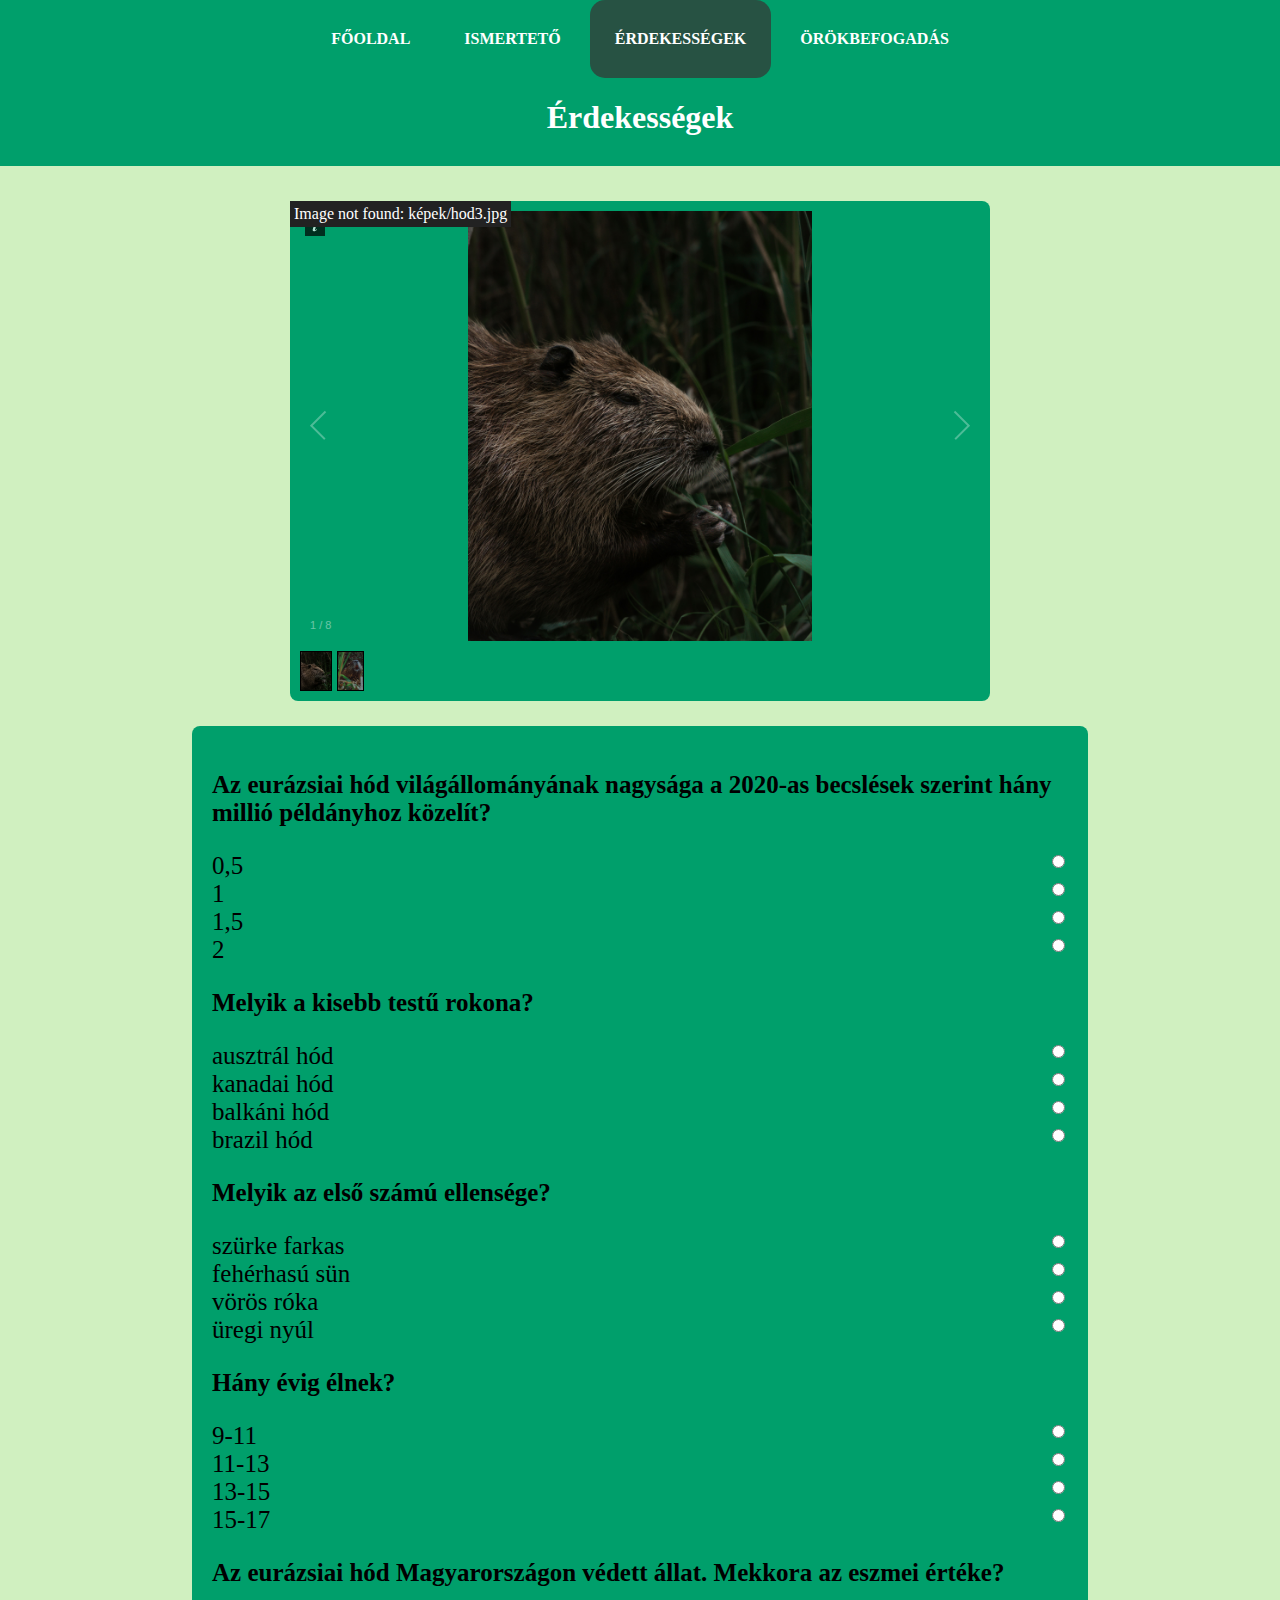
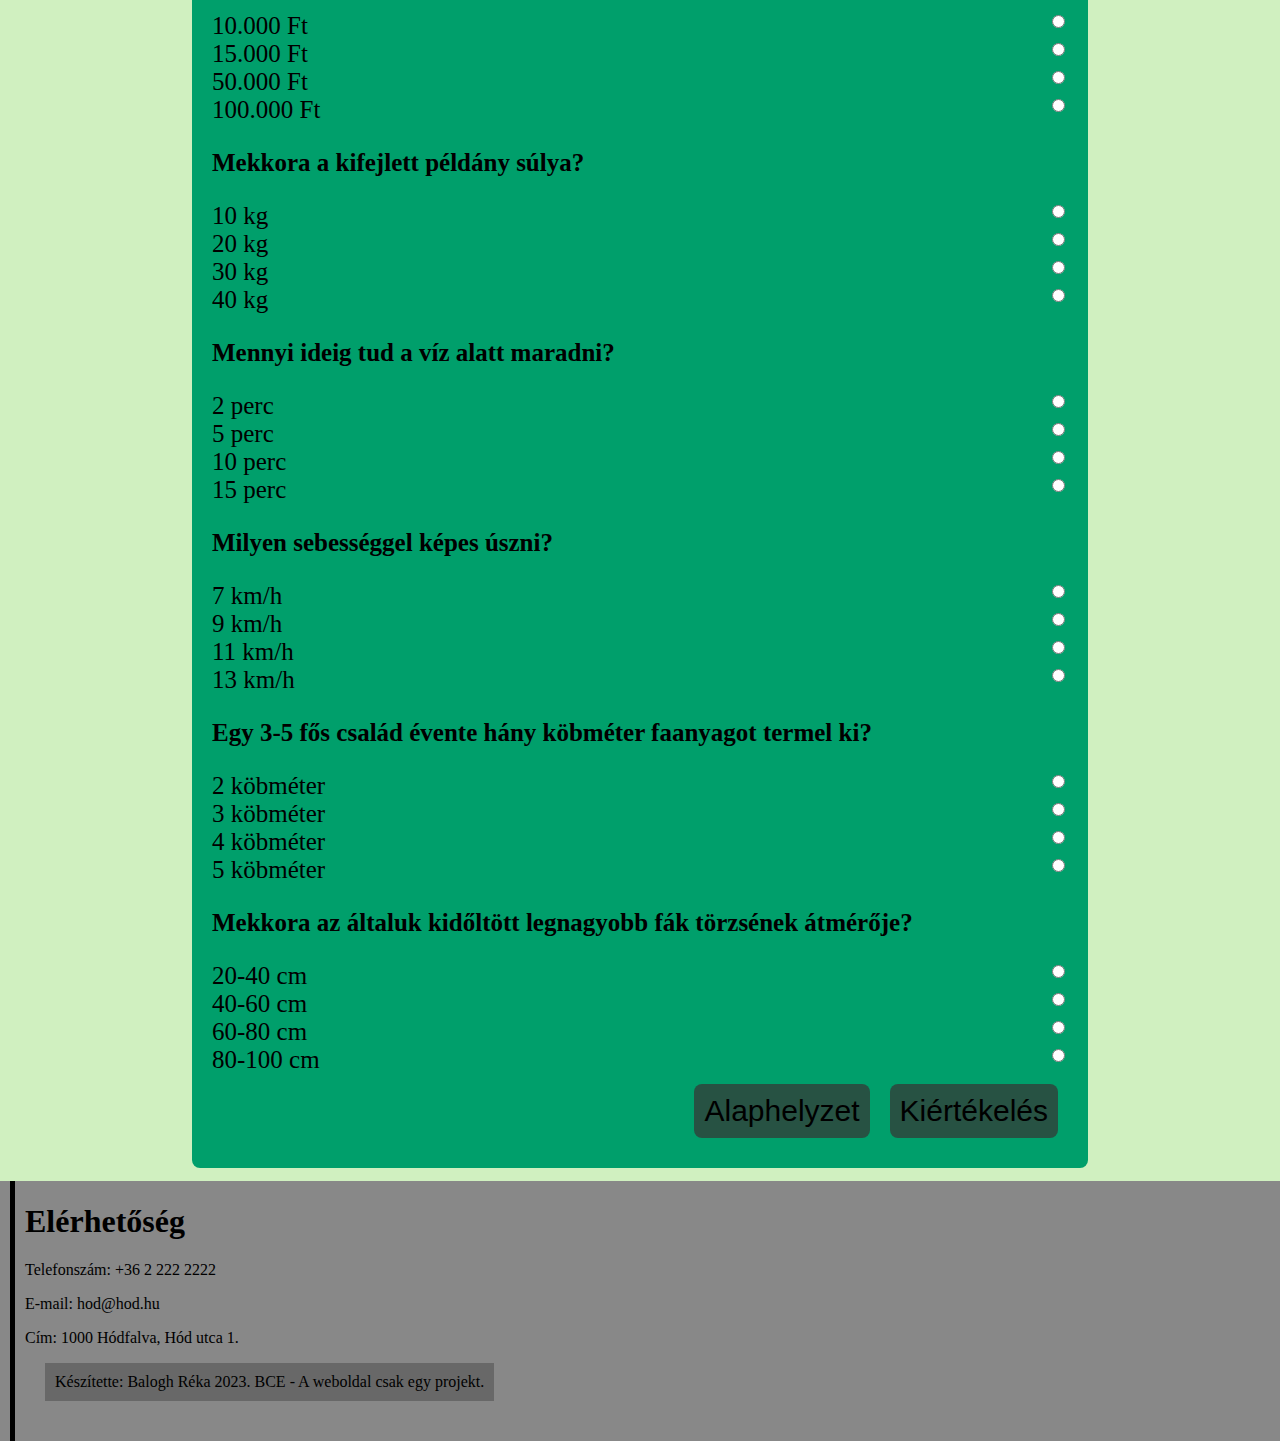
==== erdekessegek.html @ 3c69dc8d "Add files via upload" ====
<!DOCTYPE html>
<html lang="hu">

<head>
    <meta charset="UTF-8">
    <meta name="viewport" content="width=device-width, initial-scale=1.0">
    <title>Érdekességek</title>
    <link rel="stylesheet" href="beadandostyle.css">
    <link rel="icon" type="image" href="képek/hod.jpg">
    <script src="galleria-1.6.1/jquery-3.7.1.js"></script>
    <script src="galleria-1.6.1/galleria-1.6.1/dist/galleria.js"></script>
    <script src="galleria-1.6.1/galleria-1.6.1/dist/themes/classic/galleria.classic.js"></script>
    <script src="beadandoscript.js"></script>
    <script type="text/javascript">
        $(document).ready(function () {
            $('#images').galleria({
                width: 700,
                height: 500
            });
        });
    </script>
    <style>
        .galleria {
            width: 700px;
            height: auto;
        }
    </style>
</head>

<body>
    <header>
        <nav>
            <ul>
                <li><a href="index.html">Főoldal</a></li>
                <li><a href="ismerteto.html">Ismertető</a></li>
                <li><a href="#" class="active">Érdekességek</a></li>
                <li><a href="orokbefogadas.html">Örökbefogadás</a></li>
            </ul>
        </nav>
        <h1 class="cim">Érdekességek</h1>
    </header>
    <div class="container">
        <div class="galeria" id="images">
            <img src="képek/hod1.jpg" alt="hód eszik" title="Táplálkozás">
            <img src="képek/hod2.jpg" alt="hód fogak" title="Fogak">
            <img src="képek/hod3.jpg" alt="hód eszik" title="Táplálkozás">
            <img src="képek/hod4.jpg" alt="hód vízben" title="Szórakozás">
            <img src="képek/hod6.jpg" alt="hód vízben" title="Úszás">
            <img src="képek/hod7.jpg" alt="hód cuki" title="Aranyos">
            <img src="képek/hod8.jpg" alt="hód fogak" title="Fogak">
            <img src="képek/hod9.jpg" alt="hód vízben" title="Szórakozás">

        </div>
        <div class="quiz">
            <form id="kviz">
                <p class="kerdes">Az eurázsiai hód világállományának nagysága a 2020-as becslések szerint hány millió
                    példányhoz
                    közelít?</p>
                <input type="radio" name="question1">0,5<br>
                <input type="radio" name="question1">1<br>
                <input type="radio" name="question1" id="correct1">1,5<br>
                <input type="radio" name="question1">2<br>
                <p class="kerdes">Melyik a kisebb testű rokona?</p>
                <input type="radio" name="question2">ausztrál hód<br>
                <input type="radio" name="question2" id="correct2">kanadai hód<br>
                <input type="radio" name="question2">balkáni hód<br>
                <input type="radio" name="question2">brazil hód<br>
                <p class="kerdes">Melyik az első számú ellensége?</p>
                <input type="radio" name="question3" id="correct3">szürke farkas<br>
                <input type="radio" name="question3">fehérhasú sün<br>
                <input type="radio" name="question3">vörös róka<br>
                <input type="radio" name="question3">üregi nyúl<br>
                <p class="kerdes">Hány évig élnek?</p>
                <input type="radio" name="question4">9-11<br>
                <input type="radio" name="question4">11-13<br>
                <input type="radio" name="question4">13-15<br>
                <input type="radio" name="question4" id="correct4">15-17<br>
                <p class="kerdes">Az eurázsiai hód Magyarországon védett állat. Mekkora az eszmei értéke?</p>
                <input type="radio" name="question5">10.000 Ft<br>
                <input type="radio" name="question5">15.000 Ft<br>
                <input type="radio" name="question5" id="correct5">50.000 Ft<br>
                <input type="radio" name="question5">100.000 Ft<br>
                <p class="kerdes">Mekkora a kifejlett példány súlya?</p>
                <input type="radio" name="question6">10 kg<br>
                <input type="radio" name="question6">20 kg<br>
                <input type="radio" name="question6" id="correct6">30 kg<br>
                <input type="radio" name="question6">40 kg<br>
                <p class="kerdes">Mennyi ideig tud a víz alatt maradni?</p>
                <input type="radio" name="question7">2 perc<br>
                <input type="radio" name="question7">5 perc<br>
                <input type="radio" name="question7">10 perc<br>
                <input type="radio" name="question7" id="correct7">15 perc<br>
                <p class="kerdes">Milyen sebességgel képes úszni?</p>
                <input type="radio" name="question8" id="correct8">7 km/h<br>
                <input type="radio" name="question8">9 km/h<br>
                <input type="radio" name="question8">11 km/h<br>
                <input type="radio" name="question8">13 km/h<br>
                <p class="kerdes">Egy 3-5 fős család évente hány köbméter faanyagot termel ki?</p>
                <input type="radio" name="question9">2 köbméter<br>
                <input type="radio" name="question9" id="correct9">3 köbméter<br>
                <input type="radio" name="question9">4 köbméter<br>
                <input type="radio" name="question9">5 köbméter<br>
                <p class="kerdes">Mekkora az általuk kidőltött legnagyobb fák törzsének átmérője?</p>
                <input type="radio" name="question10">20-40 cm<br>
                <input type="radio" name="question10">40-60 cm<br>
                <input type="radio" name="question10" id="correct10">60-80 cm<br>
                <input type="radio" name="question10">80-100 cm<br>
                <input class="gomb" type="button" value="Kiértékelés" onclick="result()">
                <input class="gomb" type="button" value="Alaphelyzet" onclick="reset()">
            </form>
        </div>
    </div>
    <footer>
        <div class="vonal"></div>
        <div class="conatiner"></div>
        <div class="lablec">
            <h1>Elérhetőség</h1>
            <p>Telefonszám: +36 2 222 2222</p>
            <p>E-mail: hod@hod.hu</p>
            <p>Cím: 1000 Hódfalva, Hód utca 1.</p>
            <p class="keszitette">Készítette: Balogh Réka 2023. BCE - A weboldal csak egy projekt.</p>
        </div>
    </footer>


</body>

</html>
---- beadandostyle.css ----
html {
    padding: 0px;
    margin: 0px;
}

* {
    box-sizing: border-box;
}
/*
@font-face {
    font-family: 'Work Sans';
    src: url("InterWork_Sans/Work_Sans/WorkSans-VariableFont_wght.ttf");
}
*/
body {
    margin: 0;
    padding: 0;
    background: #D0F0C0;
    font-family: cursive;
}

/* navigation bar */

nav ul {
    list-style: none;
    background: #009F6B;
    padding: 0;
    margin: 0;
    text-align: center;
}

nav ul li {
    display: inline-block
}

nav ul li a {
    text-decoration: none;
    color: white;
    width: 80;
    display: block;
    padding: 30px 25px;
    text-transform: uppercase;
    font-weight: bold;
    text-align: center;
    font-size: 20;
}

nav ul li a:hover {
    background: #275243;
    border-radius: 15px;
}

nav ul li a.active {
    background-color: #275243;
    border-radius: 15px;
}

/* mindegyik oldalra vonatkozik */
header {
    background-color: #009F6B;
}

header h1 {
    color: white;
    text-align: center;
    padding-bottom: 30px;
}

.container {
    display: flex;
    flex-direction: row;
    flex-wrap: wrap;
    justify-content: space-around;
}

.container>* {
    height: fit-content;
    margin: 1%;
}

aside {
    background-color: #009F6B;
    border-radius: 15px;
    text-align: center;
    flex: 1 1 100%;
    padding: 15px;
    float: left;
}

article {
    background-color: #009F6B;
    border-radius: 15px;
    text-align: center;
    flex: 1 1 100%;
    padding: 15px;
    float: right;
}

footer {
    background-color: #888888;
    display: flex;
    height: 260px;
}

.vonal {
    border-left: 5px solid black;
    height: 260px;
    position: absolute;
    /*ezzel kerültek egy sorba az adatokkal*/
    margin-left: 10px;
}

.lablec {
    margin-left: 25px;
}

.keszitette {
    background-color: #686868;
    padding: 10px;
    margin-left: 20px;
    text-align: center;
}

.cim {
    text-align: center;
}

/* főoldal */
img.boberfooldal {
    height: auto;
    border-radius: 20%;
    border: 3px solid black;
    width: 230px;
}

.fooldalaside {
    /*képet középre kell rakni */
    width: 30%;
    height: auto;
    display: inline-block;
    vertical-align: middle;
}


.fooldalarticle1 {
    width: 70%;
    height: auto;
}

.fooldalarticle2 {
    width: 50%;
    height: auto;
}

/* ismertető oldal */
img.ismertetohod {
    height: auto;
    border-radius: 20%;
    border: 3px solid black;
    width: 260px;
}

.ismertetoasidekep {
    width: 20%;
    height: auto;
}

.ismertetoarticle1 {
    width: 80%;
    height: auto;
}

.ismertetoaside2 {
    width: 30%;
    height: auto;
}

.ismertetoarticle2 {
    width: 70%;
    height: auto;
}

.ismertetoarticleelofordulas {
    width: 60%;
    height: auto;
}

.asideterulet {
    width: 40%;
    height: auto;
}

img.terulet {
    width: 80%;
    height: auto;
    display: inline-block;
    vertical-align: middle;
}

/* érdekességek */


input {
    float: right;
    font-size: 30px;
    background-color: #275243;
    border: 0px;
    text-align: left;
}

input[type="text"] {
    width: 60%;
    height: 30px;
}

.gomb {
    padding: 10px;
    margin: 10px;
    border-radius: 8px;
}

.quiz {
    background-color: #009F6B;
    padding: 20px;
    border-radius: 8px;
    font-size: 25px;
    display: block;
    margin-left: auto;
    margin-right: auto;
    width: 70%;
}

.kerdes {
    font-weight: bold;
}

.galeria {
    display: block;
    margin-left: auto;
    margin-right: auto;
}

.galleria-theme-classic {
    background-color: #009F6B;
    border-radius: 8px;
    display: flex;
}

/* örökbefogadás */
.orokbefogadas {
    background-color: #009F6B;
    border-radius: 8%;
    text-align: left;
    margin: 10px;
    padding: 30px;
    font-size: 30px;
    width: 70%;
    display: block;
    margin-left: auto;
    margin-right: auto;
}

img.boberkep {
    float: left;
    width: 250px;
    height: 250px;
    object-fit: cover;
    border: 3px solid black;
    border-radius: 8%;
    flex-direction: column;
}

.boberkepek {
    text-align: center;
    background-color: #009F6B;
    border-radius: 8%;
    padding: 30px;
    border-spacing: 20px;
    display: flex;
}

.hodnevek {
    font-weight: bold;
    font-size: 25px;
}


.orokbefogadascim {
    text-align: center;
}








/* form */
label.error {
    color: rgb(0, 255, 128);
}

@media all and (min-width: 600px) {

    /*tablet*/
    nav {
        flex-basis: 23%;
    }

    article {
        flex-basis: 73%;
    }

    aside {
        flex-basis: 100%;
    }

    aside.tapertek {
        flex-basis: 100%;
    }


}

@media all and (min-width: 768px) {

    /*számítógép*/
    nav {
        flex-basis: 23%;
    }

    article {
        flex-basis: 48%;
    }


    aside {
        flex-basis: 23%;
    }

}
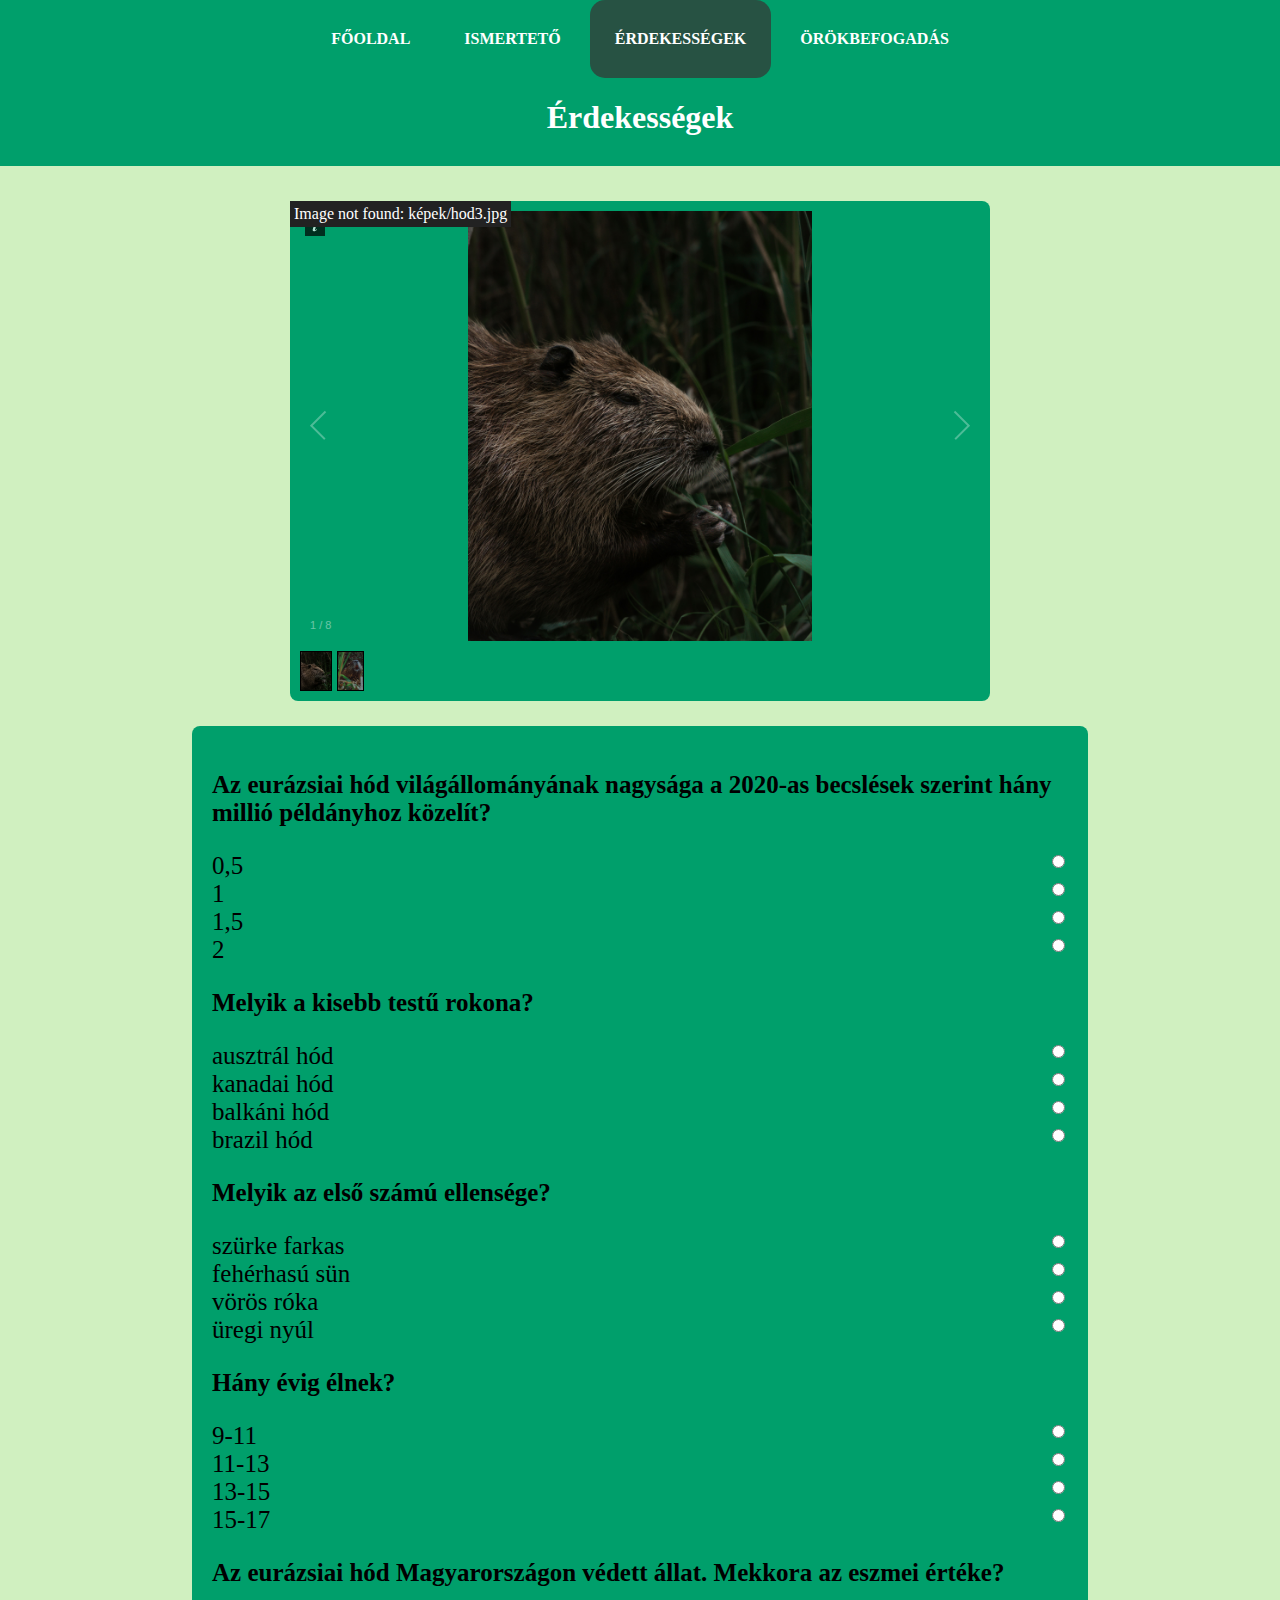
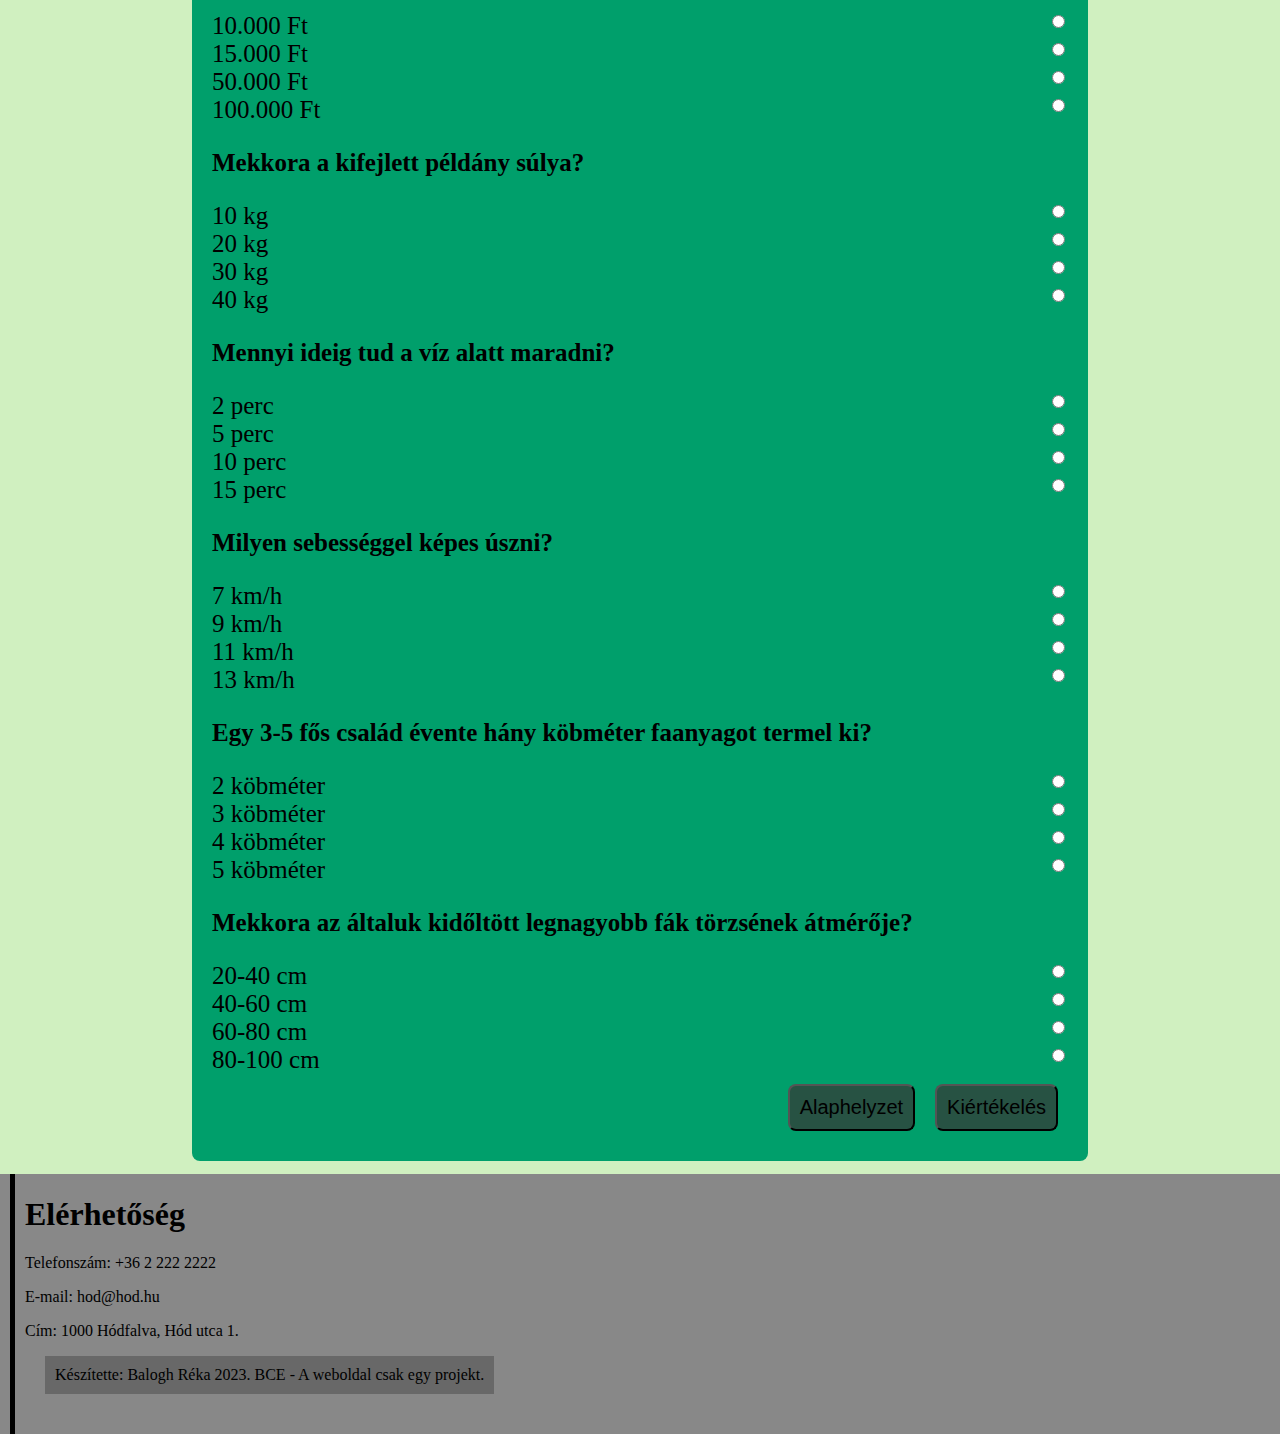
==== commit 75252869: "Add files via upload" ====
--- a/erdekessegek.html
+++ b/erdekessegek.html
@@ -6,8 +6,8 @@
     <meta name="viewport" content="width=device-width, initial-scale=1.0">
     <title>Érdekességek</title>
     <link rel="stylesheet" href="beadandostyle.css">
-    <link rel="icon" type="image" href="képek/hod.jpg">
-    <script src="galleria-1.6.1/jquery-3.7.1.js"></script>
+    <link rel="icon" type="image/x-icon" href="képek/favicon.jpg">
+        <script src="galleria-1.6.1/jquery-3.7.1.js"></script>
     <script src="galleria-1.6.1/galleria-1.6.1/dist/galleria.js"></script>
     <script src="galleria-1.6.1/galleria-1.6.1/dist/themes/classic/galleria.classic.js"></script>
     <script src="beadandoscript.js"></script>
--- a/beadandostyle.css
+++ b/beadandostyle.css
@@ -6,17 +6,17 @@
 * {
     box-sizing: border-box;
 }
-/*
+
 @font-face {
     font-family: 'Work Sans';
     src: url("InterWork_Sans/Work_Sans/WorkSans-VariableFont_wght.ttf");
 }
-*/
+
 body {
     margin: 0;
     padding: 0;
     background: #D0F0C0;
-    font-family: cursive;
+    font-family: 'Work Sans';
 }
 
 /* navigation bar */
@@ -130,87 +130,94 @@
     height: auto;
     border-radius: 20%;
     border: 3px solid black;
+    width: 200px;
+}
+
+.fooldalaside {
+    width: 30%;
+    height: auto;
+}
+
+
+.fooldalarticle1 {
+    width: 70%;
+    height: auto;
+}
+
+.fooldalarticle2 {
+    width: 50%;
+    height: auto;
+}
+
+/* ismertető oldal */
+img.ismertetohod {
+    height: auto;
+    border-radius: 20%;
+    border: 3px solid black;
     width: 230px;
-}
-
-.fooldalaside {
-    /*képet középre kell rakni */
+
+}
+
+.ismertetoasidekep {
+    width: 20%;
+    height: auto;
+}
+
+.ismertetoarticle1 {
+    width: 80%;
+    height: auto;
+}
+
+.ismertetoaside2 {
     width: 30%;
+    height: auto;
+}
+
+.ismertetoarticle2 {
+    width: 70%;
+    height: auto;
+}
+
+.ismertetoarticleelofordulas {
+    width: 60%;
+    height: auto;
+}
+
+.asideterulet {
+    width: 40%;
+    height: auto;
+}
+
+img.terulet {
+    width: 80%;
     height: auto;
     display: inline-block;
     vertical-align: middle;
 }
 
-
-.fooldalarticle1 {
-    width: 70%;
-    height: auto;
-}
-
-.fooldalarticle2 {
-    width: 50%;
-    height: auto;
-}
-
-/* ismertető oldal */
-img.ismertetohod {
-    height: auto;
-    border-radius: 20%;
-    border: 3px solid black;
-    width: 260px;
-}
-
-.ismertetoasidekep {
-    width: 20%;
-    height: auto;
-}
-
-.ismertetoarticle1 {
-    width: 80%;
-    height: auto;
-}
-
-.ismertetoaside2 {
-    width: 30%;
-    height: auto;
-}
-
-.ismertetoarticle2 {
-    width: 70%;
-    height: auto;
-}
-
-.ismertetoarticleelofordulas {
-    width: 60%;
-    height: auto;
-}
-
-.asideterulet {
-    width: 40%;
-    height: auto;
-}
-
-img.terulet {
-    width: 80%;
-    height: auto;
-    display: inline-block;
-    vertical-align: middle;
-}
-
 /* érdekességek */
 
 
 input {
     float: right;
-    font-size: 30px;
+    font-size: 20px;
     background-color: #275243;
-    border: 0px;
     text-align: left;
+    border-radius: 8px;
 }
 
 input[type="text"] {
-    width: 60%;
+    width: 50%;
     height: 30px;
+    background-color: #275243;
+    float: right;
+}
+
+select {
+    float: right;
+    width: 20%;
+    height: 30px;
+    background-color: #275243;
 }
 
 .gomb {
@@ -296,6 +303,7 @@
 
 
 
+
 /* form */
 label.error {
     color: rgb(0, 255, 128);
@@ -316,11 +324,6 @@
         flex-basis: 100%;
     }
 
-    aside.tapertek {
-        flex-basis: 100%;
-    }
-
-
 }
 
 @media all and (min-width: 768px) {
@@ -334,7 +337,6 @@
         flex-basis: 48%;
     }
 
-
     aside {
         flex-basis: 23%;
     }
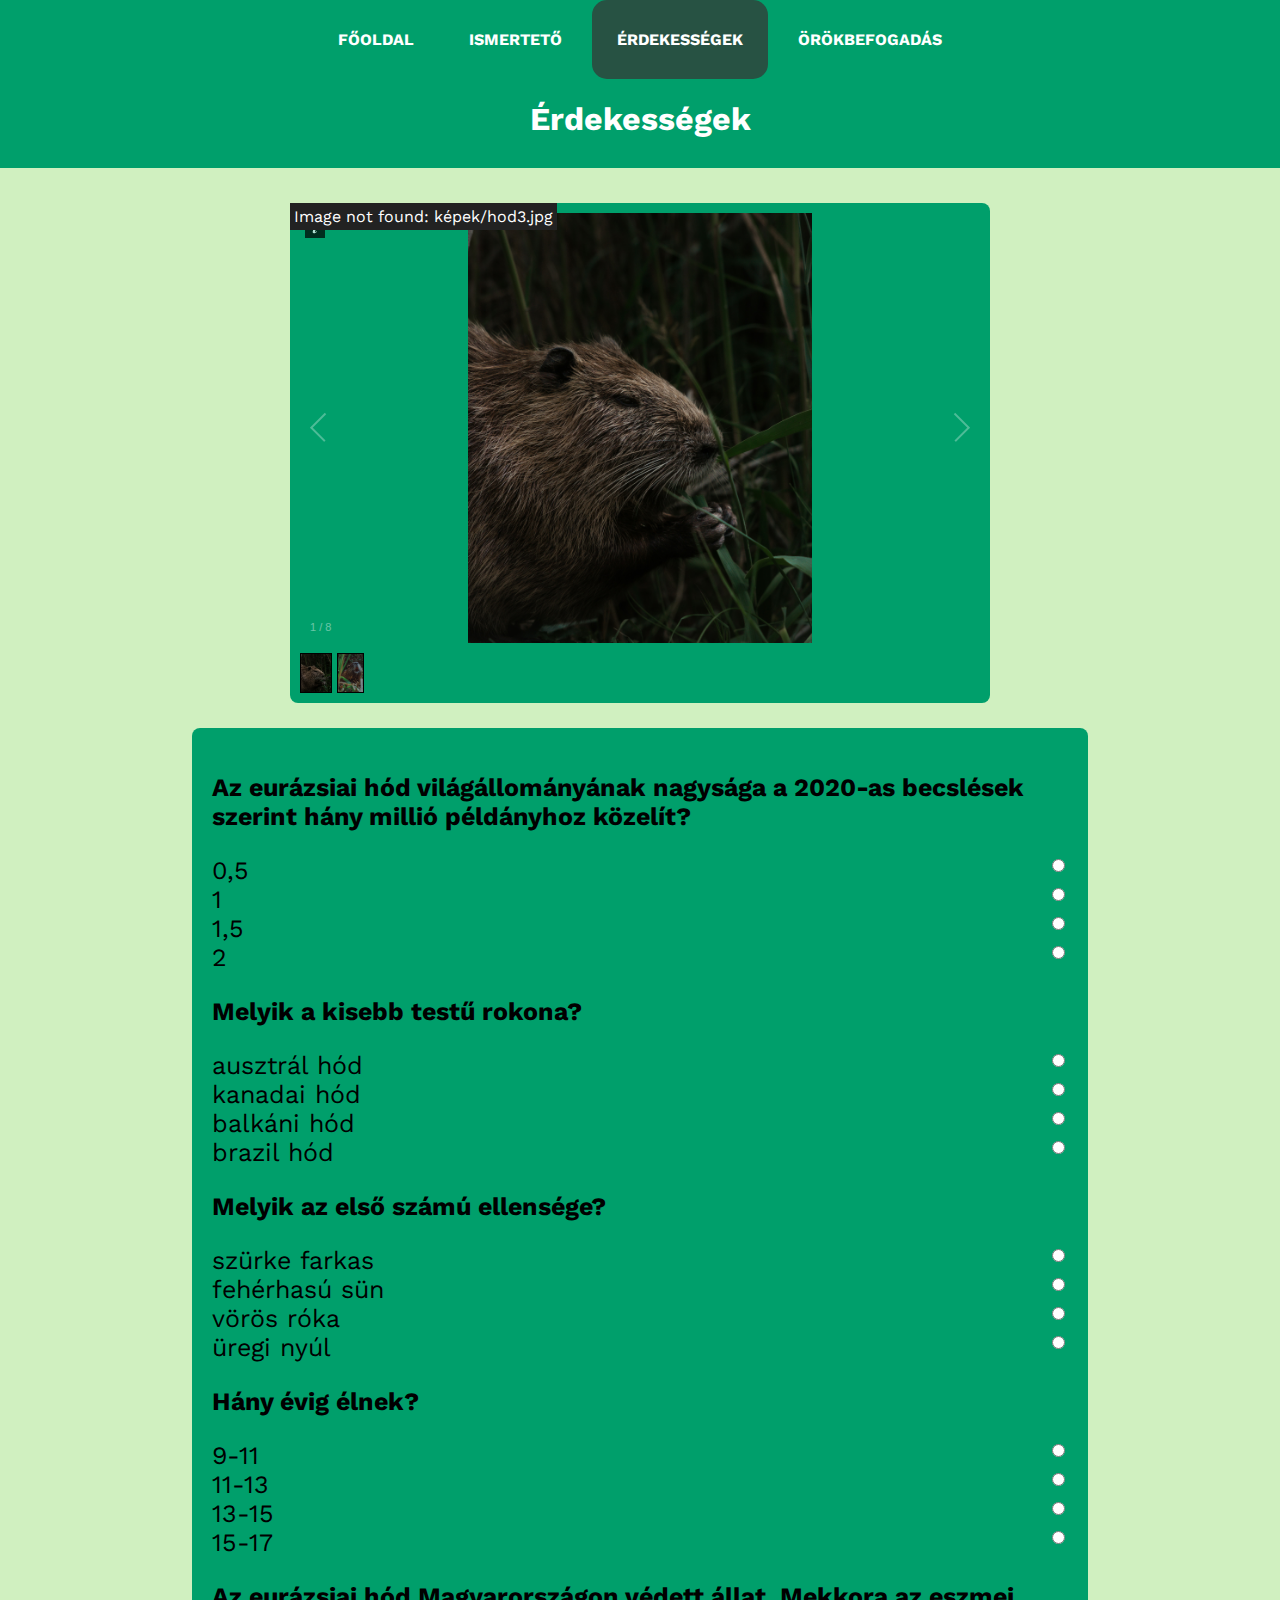
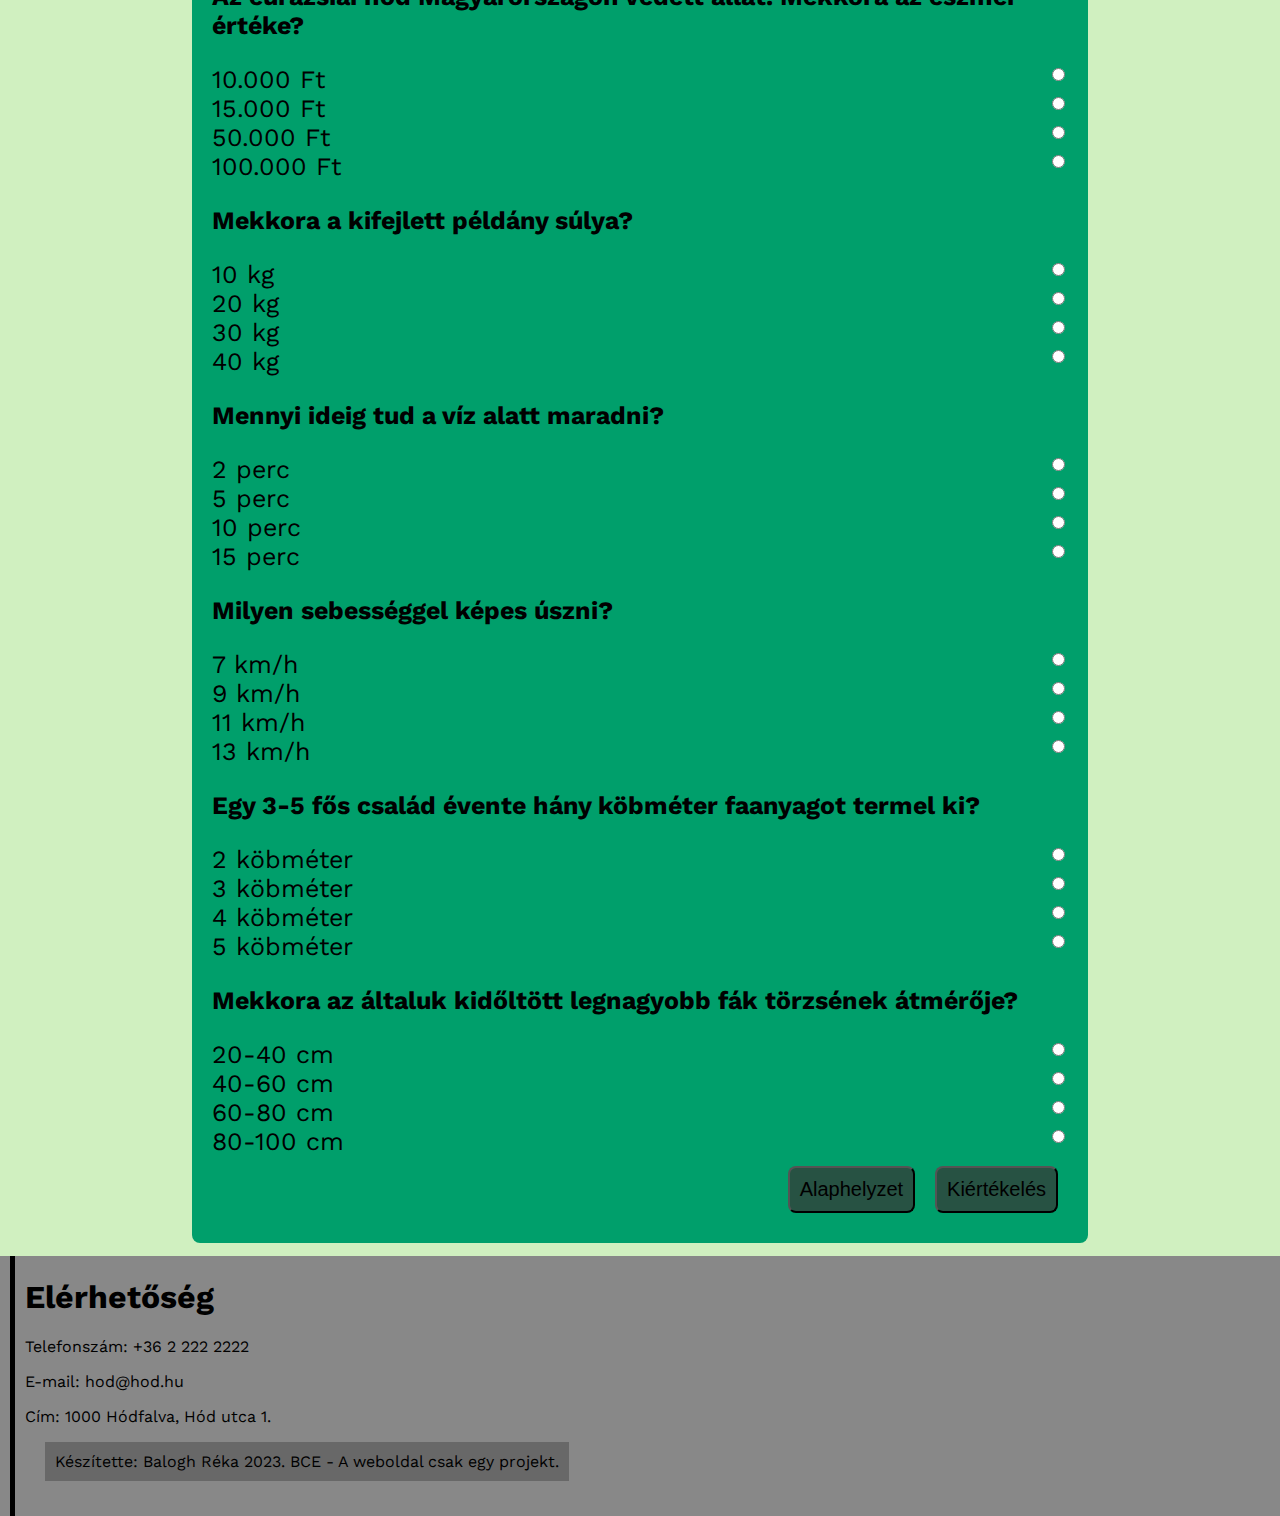
==== commit 94543851: "Add files via upload" ====
--- a/erdekessegek.html
+++ b/erdekessegek.html
@@ -7,7 +7,7 @@
     <title>Érdekességek</title>
     <link rel="stylesheet" href="beadandostyle.css">
     <link rel="icon" type="image/x-icon" href="képek/favicon.jpg">
-        <script src="galleria-1.6.1/jquery-3.7.1.js"></script>
+    <script src="galleria-1.6.1/jquery-3.7.1.js"></script>
     <script src="galleria-1.6.1/galleria-1.6.1/dist/galleria.js"></script>
     <script src="galleria-1.6.1/galleria-1.6.1/dist/themes/classic/galleria.classic.js"></script>
     <script src="beadandoscript.js"></script>
--- a/beadandostyle.css
+++ b/beadandostyle.css
@@ -130,7 +130,7 @@
     height: auto;
     border-radius: 20%;
     border: 3px solid black;
-    width: 200px;
+    width: 80%;
 }
 
 .fooldalaside {
@@ -218,6 +218,7 @@
     width: 20%;
     height: 30px;
     background-color: #275243;
+    font-size: 25px;
 }
 
 .gomb {
@@ -255,22 +256,20 @@
 
 /* örökbefogadás */
 .orokbefogadas {
-    background-color: #009F6B;
-    border-radius: 8%;
+    display: flex;
+    background-color: #009F6B;
+    border-radius: 8px;
     text-align: left;
     margin: 10px;
     padding: 30px;
     font-size: 30px;
-    width: 70%;
-    display: block;
-    margin-left: auto;
-    margin-right: auto;
+    flex-basis: content;
 }
 
 img.boberkep {
     float: left;
-    width: 250px;
-    height: 250px;
+    width: 100%;
+    height: 100%;
     object-fit: cover;
     border: 3px solid black;
     border-radius: 8%;
@@ -278,17 +277,24 @@
 }
 
 .boberkepek {
-    text-align: center;
-    background-color: #009F6B;
-    border-radius: 8%;
+    justify-content: center;
+    flex-wrap: wrap;
+    flex-basis: 1/2;
+    background-color: #009F6B;
     padding: 30px;
+    border-radius: 8px;
     border-spacing: 20px;
-    display: flex;
+}
+
+.tableRow {
+    flex-direction: row;
+    flex-wrap: wrap;
 }
 
 .hodnevek {
     font-weight: bold;
     font-size: 25px;
+    text-align: center;
 }
 
 
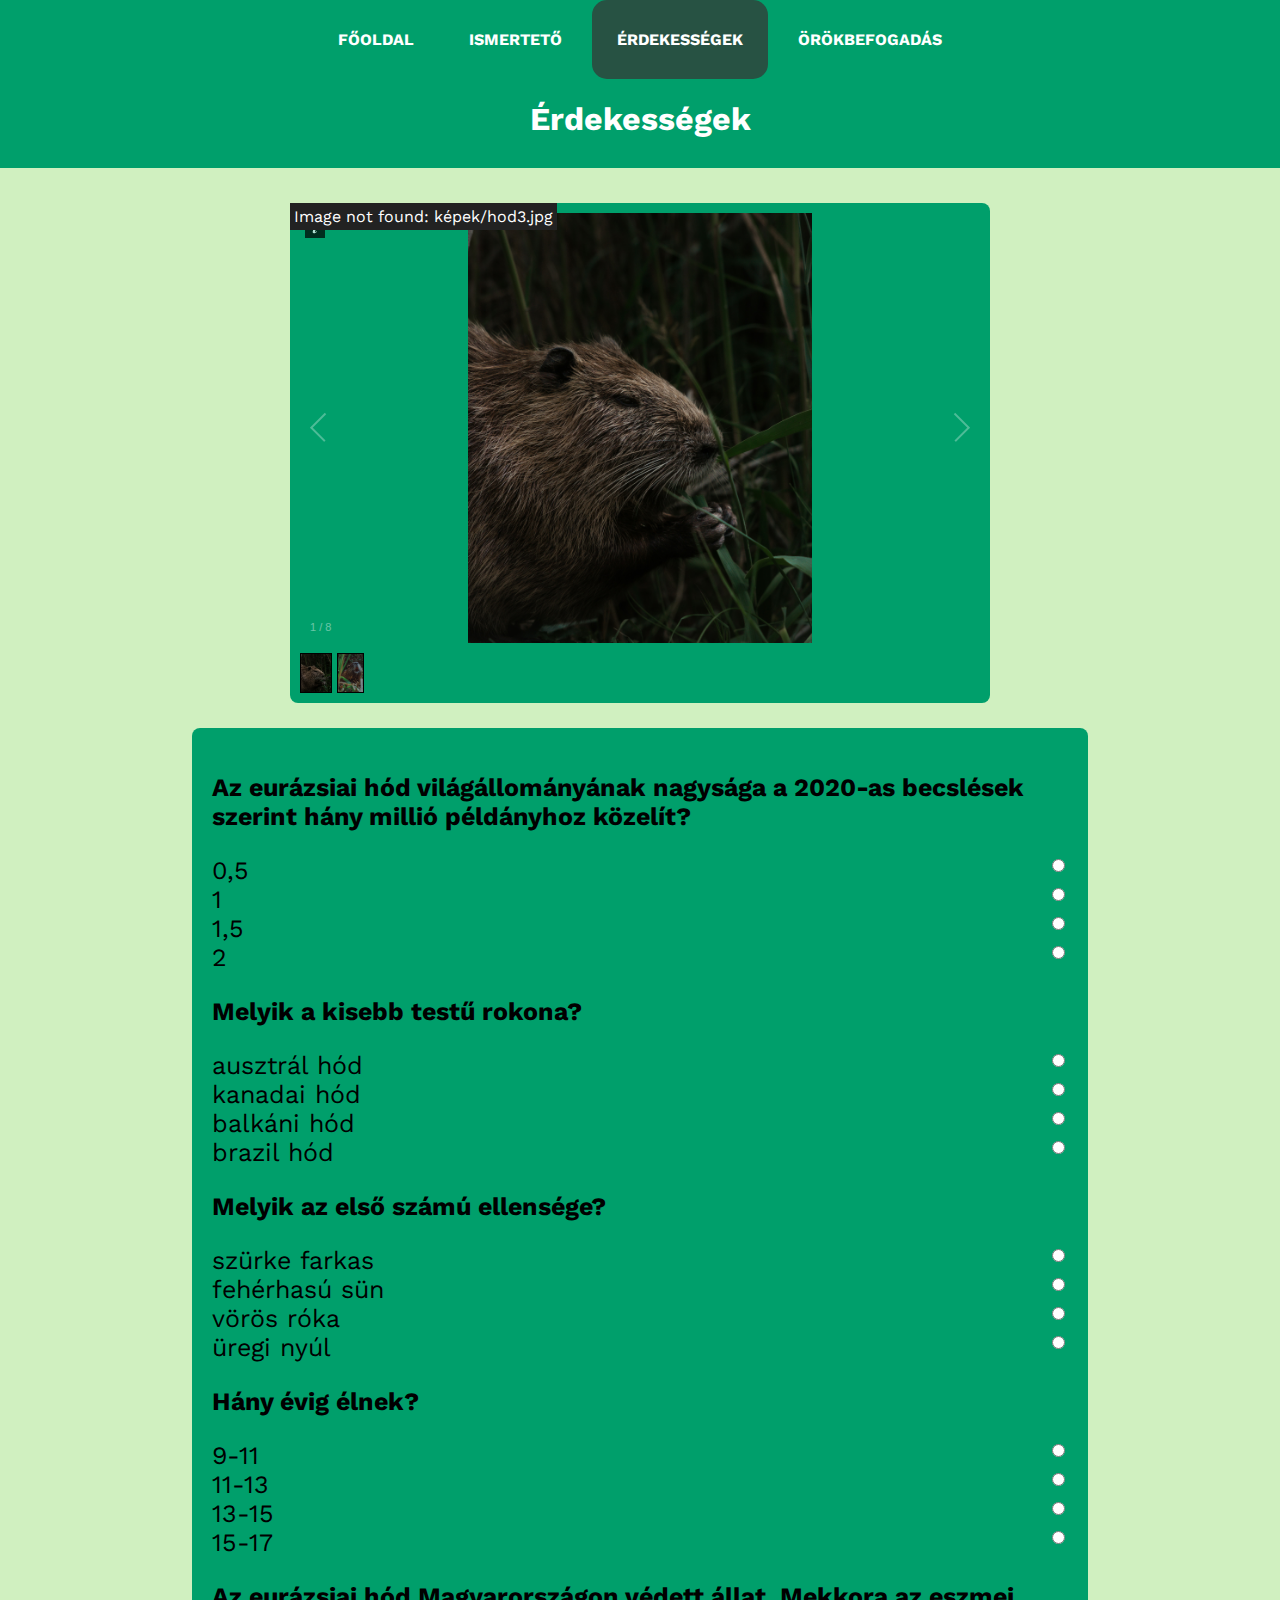
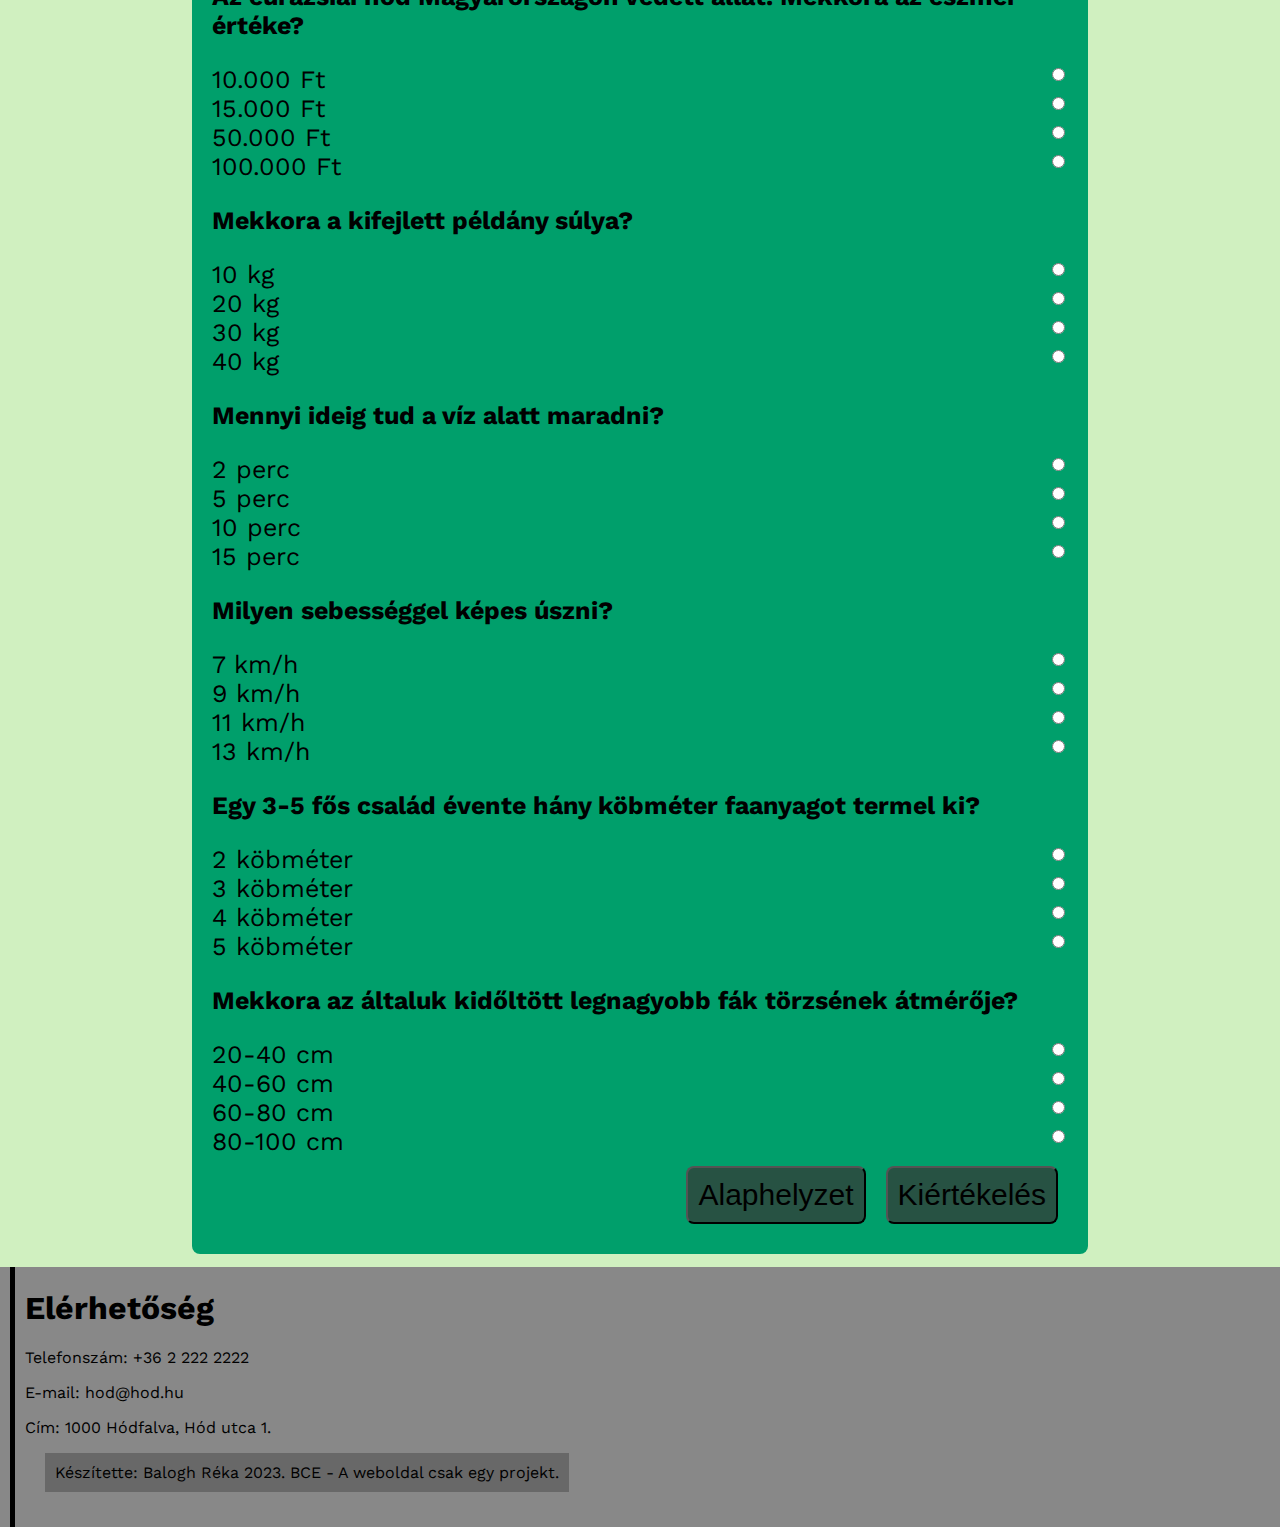
==== commit 11d08904: "Add files via upload" ====
--- a/erdekessegek.html
+++ b/erdekessegek.html
@@ -5,6 +5,9 @@
     <meta charset="UTF-8">
     <meta name="viewport" content="width=device-width, initial-scale=1.0">
     <title>Érdekességek</title>
+    <meta name="author" content="Balogh Réka">
+    <meta name="copyright" content="csak oktatási célokra">
+    <meta name="description" content="eurázsiai hód">
     <link rel="stylesheet" href="beadandostyle.css">
     <link rel="icon" type="image/x-icon" href="képek/favicon.jpg">
     <script src="galleria-1.6.1/jquery-3.7.1.js"></script>
@@ -105,7 +108,7 @@
                 <input type="radio" name="question10">40-60 cm<br>
                 <input type="radio" name="question10" id="correct10">60-80 cm<br>
                 <input type="radio" name="question10">80-100 cm<br>
-                <input class="gomb" type="button" value="Kiértékelés" onclick="result()">
+                <input id="eredmeny" class="gomb" type="button" value="Kiértékelés" onclick="result()">
                 <input class="gomb" type="button" value="Alaphelyzet" onclick="reset()">
             </form>
         </div>
--- a/beadandostyle.css
+++ b/beadandostyle.css
@@ -35,6 +35,7 @@
 
 nav ul li a {
     text-decoration: none;
+    /*leveszi az aláhúzást*/
     color: white;
     width: 80;
     display: block;
@@ -110,6 +111,7 @@
     margin-left: 10px;
 }
 
+
 .lablec {
     margin-left: 25px;
 }
@@ -130,17 +132,22 @@
     height: auto;
     border-radius: 20%;
     border: 3px solid black;
-    width: 80%;
+    width: 30%;
+}
+
+.fooldalhodkert {
+    width: 60%;
+    height: auto;
 }
 
 .fooldalaside {
-    width: 30%;
+    width: 40%;
     height: auto;
 }
 
 
 .fooldalarticle1 {
-    width: 70%;
+    width: 50%;
     height: auto;
 }
 
@@ -154,27 +161,27 @@
     height: auto;
     border-radius: 20%;
     border: 3px solid black;
-    width: 230px;
+    width: 220px;
 
 }
 
 .ismertetoasidekep {
-    width: 20%;
+    width: 50%;
     height: auto;
 }
 
 .ismertetoarticle1 {
-    width: 80%;
+    width: 50%;
     height: auto;
 }
 
 .ismertetoaside2 {
-    width: 30%;
+    width: 40%;
     height: auto;
 }
 
 .ismertetoarticle2 {
-    width: 70%;
+    width: 60%;
     height: auto;
 }
 
@@ -225,6 +232,7 @@
     padding: 10px;
     margin: 10px;
     border-radius: 8px;
+    font-size: 30px;
 }
 
 .quiz {
@@ -286,29 +294,15 @@
     border-spacing: 20px;
 }
 
-.tableRow {
-    flex-direction: row;
-    flex-wrap: wrap;
-}
-
 .hodnevek {
     font-weight: bold;
     font-size: 25px;
     text-align: center;
 }
 
-
 .orokbefogadascim {
     text-align: center;
 }
-
-
-
-
-
-
-
-
 
 /* form */
 label.error {
@@ -347,4 +341,5 @@
         flex-basis: 23%;
     }
 
-}+}
+
